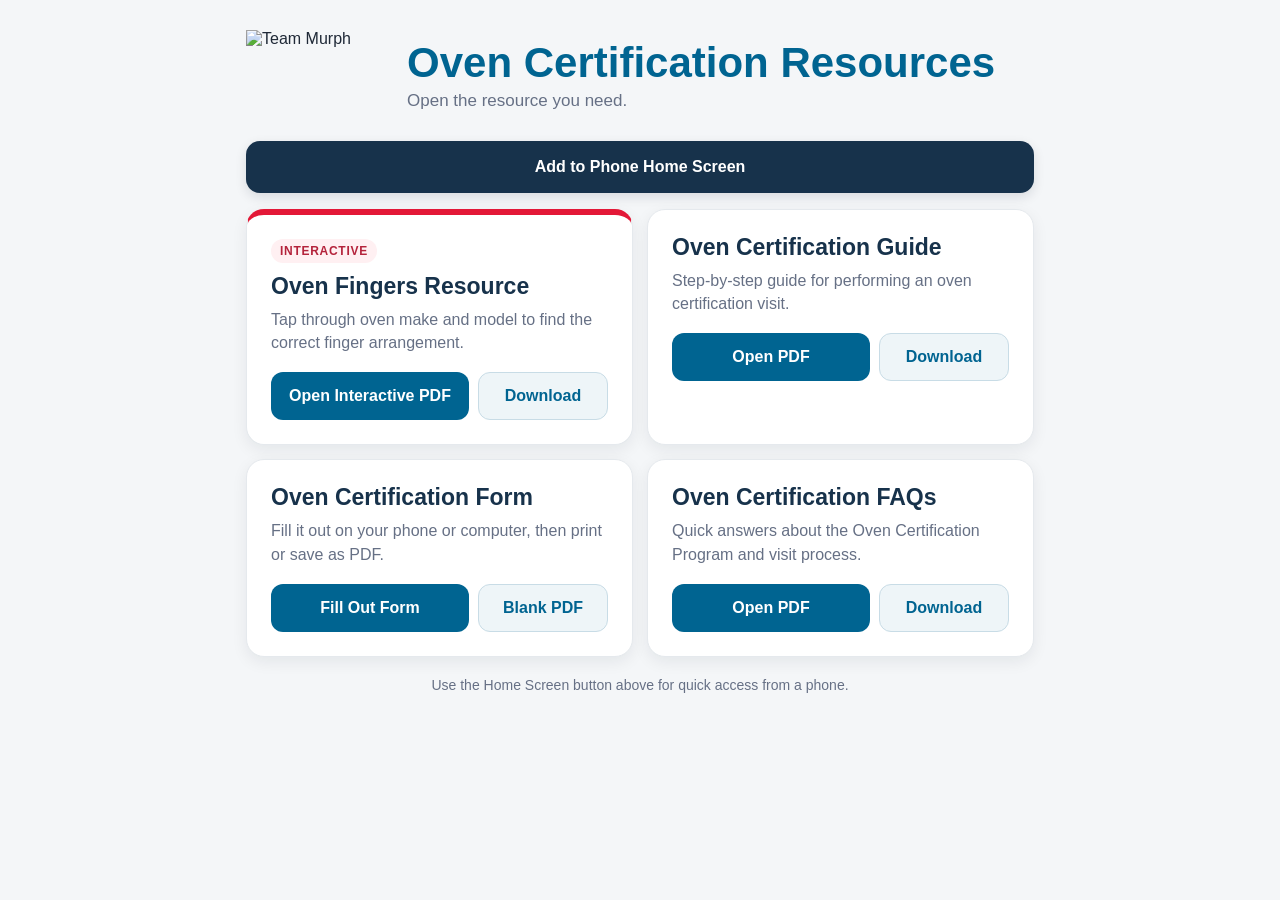
==== index.html @ 9a08cd4f "Render the actual Team Murph logo image in the header" ====
<!doctype html>
<html lang="en">
<head>
  <meta charset="utf-8">
  <meta name="viewport" content="width=device-width,initial-scale=1,viewport-fit=cover">
  <meta name="theme-color" content="#006491">
  <meta name="apple-mobile-web-app-capable" content="yes">
  <meta name="apple-mobile-web-app-title" content="Oven Resources">
  <title>Oven Certification Resources</title>
  <link rel="manifest" href="manifest.webmanifest">
  <link rel="stylesheet" href="styles.css">
</head>
<body>
  <main class="wrap">
    <header class="hero">
      <img class="mark" aria-label="Team Murph" alt="Team Murph" style="background:none;object-fit:contain;display:block" src="[data-uri]">
      <div><h1>Oven Certification Resources</h1><p>Open the resource you need.</p></div>
    </header>

    <button id="installApp" class="install-app" type="button">Add to Phone Home Screen</button>

    <section class="grid" aria-label="Oven certification resources">
      <article class="card featured">
        <div class="eyebrow">Interactive</div>
        <h2>Oven Fingers Resource</h2>
        <p>Tap through oven make and model to find the correct finger arrangement.</p>
        <div class="actions">
          <a class="btn primary" href="viewer.html?doc=fingers">Open Interactive PDF</a>
          <a class="btn secondary" href="pdfs/oven-fingers-interactive.pdf" download>Download</a>
        </div>
      </article>

      <article class="card">
        <h2>Oven Certification Guide</h2>
        <p>Step-by-step guide for performing an oven certification visit.</p>
        <div class="actions">
          <a class="btn primary" href="viewer.html?doc=guide">Open PDF</a>
          <a class="btn secondary" href="pdfs/oven-certification-guide.pdf" download>Download</a>
        </div>
      </article>

      <article class="card">
        <h2>Oven Certification Form</h2>
        <p>Fill it out on your phone or computer, then print or save as PDF.</p>
        <div class="actions">
          <a class="btn primary" href="form.html">Fill Out Form</a>
          <a class="btn secondary" href="viewer.html?doc=form">Blank PDF</a>
        </div>
      </article>

      <article class="card">
        <h2>Oven Certification FAQs</h2>
        <p>Quick answers about the Oven Certification Program and visit process.</p>
        <div class="actions">
          <a class="btn primary" href="viewer.html?doc=faqs">Open PDF</a>
          <a class="btn secondary" href="pdfs/oven-certification-faqs.pdf" download>Download</a>
        </div>
      </article>
    </section>

    <p class="note">Use the Home Screen button above for quick access from a phone.</p>
  </main>

  <div id="installHelp" class="install-modal" hidden>
    <div class="install-dialog" role="dialog" aria-modal="true" aria-labelledby="installTitle">
      <button id="closeInstallHelp" class="modal-close" type="button" aria-label="Close">×</button>
      <h2 id="installTitle">Add to Home Screen</h2>
      <div id="iosInstructions" hidden>
        <p>On iPhone or iPad:</p>
        <ol><li>Tap the <strong>Share</strong> button in Safari.</li><li>Scroll down and tap <strong>Add to Home Screen</strong>.</li><li>Tap <strong>Add</strong>.</li></ol>
      </div>
      <div id="genericInstructions" hidden>
        <p>Open your browser menu and choose <strong>Add to Home screen</strong>, <strong>Install app</strong>, or similar wording.</p>
      </div>
    </div>
  </div>

  <script src="install.js"></script>
</body>
</html>
---- styles.css ----
:root{--blue:#006491;--blue2:#0b86c4;--red:#e31837;--ink:#1f2937;--muted:#667085;--bg:#f4f6f8;--card:#fff;--line:#d9e1e7;--orange:#d87912}*{box-sizing:border-box}html{font-family:Arial,"Segoe UI",sans-serif;background:var(--bg);color:var(--ink)}body{margin:0}a{color:inherit}.wrap{width:min(820px,100%);margin:auto;padding:22px 16px 36px}.hero{display:flex;align-items:center;gap:16px;margin:8px 0 18px}.hero h1{font-size:clamp(28px,7vw,42px);line-height:1.02;margin:0;color:var(--blue)}.hero p{margin:7px 0 0;color:var(--muted);font-size:17px}.mark{width:112px;height:72px;flex:0 0 112px;background:url("[data-uri]") center/contain no-repeat;transform:none}.mark .tile{display:none}.grid{display:grid;grid-template-columns:1fr;gap:14px}.card{background:var(--card);border:1px solid #e5e9ed;border-radius:18px;padding:22px;box-shadow:0 5px 16px rgba(16,24,40,.07)}.card.featured{border-top:6px solid var(--red)}.card h2{margin:0 0 8px;font-size:23px;color:#17324b}.card p{margin:0 0 18px;color:var(--muted);font-size:16px;line-height:1.45}.eyebrow{display:inline-block;background:#fff0f2;color:#b4233b;border-radius:999px;padding:5px 9px;font-size:12px;font-weight:800;text-transform:uppercase;letter-spacing:.06em;margin-bottom:10px}.actions{display:grid;grid-template-columns:1fr;gap:9px}.btn{display:flex;align-items:center;justify-content:center;min-height:48px;padding:12px 16px;border-radius:12px;font-weight:800;text-decoration:none;text-align:center}.btn.primary{background:var(--blue);color:white}.btn.primary:active{background:#004f73}.btn.secondary{background:#eef5f8;color:var(--blue);border:1px solid #c8dce6}.note{text-align:center;color:var(--muted);font-size:14px;margin:20px 8px 0}.install-app{width:100%;min-height:52px;margin:0 0 16px;border:0;border-radius:14px;background:#17324b;color:#fff;font:800 16px Arial,"Segoe UI",sans-serif;cursor:pointer;box-shadow:0 4px 12px rgba(16,24,40,.12)}.install-app:active{transform:translateY(1px)}.install-modal[hidden]{display:none}.install-modal{position:fixed;inset:0;z-index:1000;background:rgba(17,24,39,.6);display:flex;align-items:flex-end;justify-content:center;padding:16px}.install-dialog{position:relative;width:min(520px,100%);background:#fff;border-radius:20px 20px 14px 14px;padding:24px;box-shadow:0 18px 50px rgba(0,0,0,.28)}.install-dialog h2{margin:0 36px 12px 0;color:#17324b}.install-dialog p{margin:0 0 10px;line-height:1.45}.install-dialog ol{margin:8px 0 0;padding-left:22px}.install-dialog li{margin:10px 0;line-height:1.4}.modal-close{position:absolute;right:12px;top:10px;border:0;background:#f2f4f7;border-radius:50%;width:36px;height:36px;font-size:26px;line-height:1;cursor:pointer;color:#475467}@media(min-width:680px){.mark{width:145px;height:93px;flex-basis:145px}.grid{grid-template-columns:1fr 1fr}.actions{grid-template-columns:1fr 130px}.card{padding:24px}.install-modal{align-items:center}.install-dialog{border-radius:20px}}@media(max-width:480px){.hero{align-items:flex-start}.mark{width:92px;height:59px;flex-basis:92px}.hero h1{font-size:30px}}.form-shell{width:min(1000px,100%);margin:auto;padding:16px}.topbar{display:flex;gap:10px;justify-content:space-between;align-items:center;margin-bottom:14px}.back{text-decoration:none;color:var(--blue);font-weight:800}.printbtn{appearance:none;border:0;background:var(--blue);color:white;font-weight:800;border-radius:10px;padding:11px 15px;font-size:15px;cursor:pointer}.paper{background:#fff;border-radius:18px;padding:clamp(18px,4vw,34px);box-shadow:0 5px 18px rgba(16,24,40,.08)}.form-title{border-bottom:4px solid var(--orange);padding-bottom:12px;margin-bottom:18px}.form-title h1{margin:0;color:var(--blue);font-size:clamp(27px,6vw,40px)}.form-title p{margin:5px 0 0;color:#7a4a1f;font-weight:700}.section{margin:22px 0 28px}.section h2{margin:0 0 14px;background:var(--blue2);color:white;border-radius:14px;padding:10px 14px;font-size:21px}.subhead{font-size:19px;margin:18px 0 10px;color:#6a3f19}.fields{display:grid;grid-template-columns:1fr;gap:12px}.fields.cols2{grid-template-columns:1fr}.fields.cols3{grid-template-columns:1fr}label{display:block;font-size:13px;font-weight:800;color:#344054;margin-bottom:5px}input[type=text],input[type=date],input[type=time],input[type=number],textarea,select{width:100%;min-height:44px;border:1px solid #b8c4cc;border-radius:9px;padding:9px 10px;font:inherit;background:white;color:var(--ink)}textarea{min-height:88px;resize:vertical}.table-wrap{overflow-x:auto;border:1px solid var(--line);border-radius:12px}table{border-collapse:collapse;width:100%;min-width:760px}th,td{border-bottom:1px solid var(--line);border-right:1px solid var(--line);padding:8px;vertical-align:middle}th:last-child,td:last-child{border-right:0}tr:last-child td{border-bottom:0}th{background:#edf4f7;color:#17324b;font-size:13px}td:first-child{font-weight:800;white-space:nowrap}td input{min-width:90px}.yn-grid{display:grid;grid-template-columns:1fr;gap:12px}.yn-card{border:1px solid var(--line);border-radius:12px;padding:14px;background:#fffaf5}.yn-card h3{font-size:15px;margin:0 0 9px;color:#17324b}.radio-row{display:flex;flex-wrap:wrap;gap:12px 18px}.radio-row label{font-weight:700;margin:0;display:flex;align-items:center;gap:6px}.radio-row input{width:20px;height:20px}.smallnote{font-size:13px;color:var(--muted);margin-top:8px}.print-actions{display:flex;gap:10px;flex-wrap:wrap;margin-top:22px}.print-actions .btn{border:0;cursor:pointer;font-size:15px}.clear{background:#f2f4f7;color:#475467}@media(min-width:640px){.fields.cols2{grid-template-columns:1fr 1fr}.fields.cols3{grid-template-columns:repeat(3,1fr)}.yn-grid{grid-template-columns:1fr 1fr}}@media print{@page{size:letter portrait;margin:.35in}html,body{background:white}.form-shell{padding:0;width:100%}.topbar,.print-actions,.smallnote{display:none!important}.paper{box-shadow:none;border-radius:0;padding:0}.form-title{margin-bottom:10px}.form-title h1{font-size:24px}.form-title p{font-size:12px}.section{margin:10px 0 14px;break-inside:auto}.section h2{font-size:16px;padding:7px 10px;border-radius:8px;margin-bottom:8px}.subhead{font-size:15px;margin:10px 0 6px}.fields{gap:6px}label{font-size:10px}input[type=text],input[type=date],input[type=time],input[type=number],textarea,select{min-height:30px;border-radius:5px;padding:4px 6px;font-size:11px}textarea{min-height:45px}.table-wrap{overflow:visible;border-radius:5px}table{min-width:0;font-size:9px}th,td{padding:4px}td input{min-width:0;width:100%;font-size:9px}.yn-grid{grid-template-columns:1fr 1fr;gap:6px}.yn-card{padding:7px;border-radius:7px}.yn-card h3{font-size:10px;margin-bottom:4px}.radio-row{gap:5px 9px}.radio-row label{font-size:9px}.radio-row input{width:12px;height:12px}.page-break{break-before:page}.page-break-after{break-after:page}}
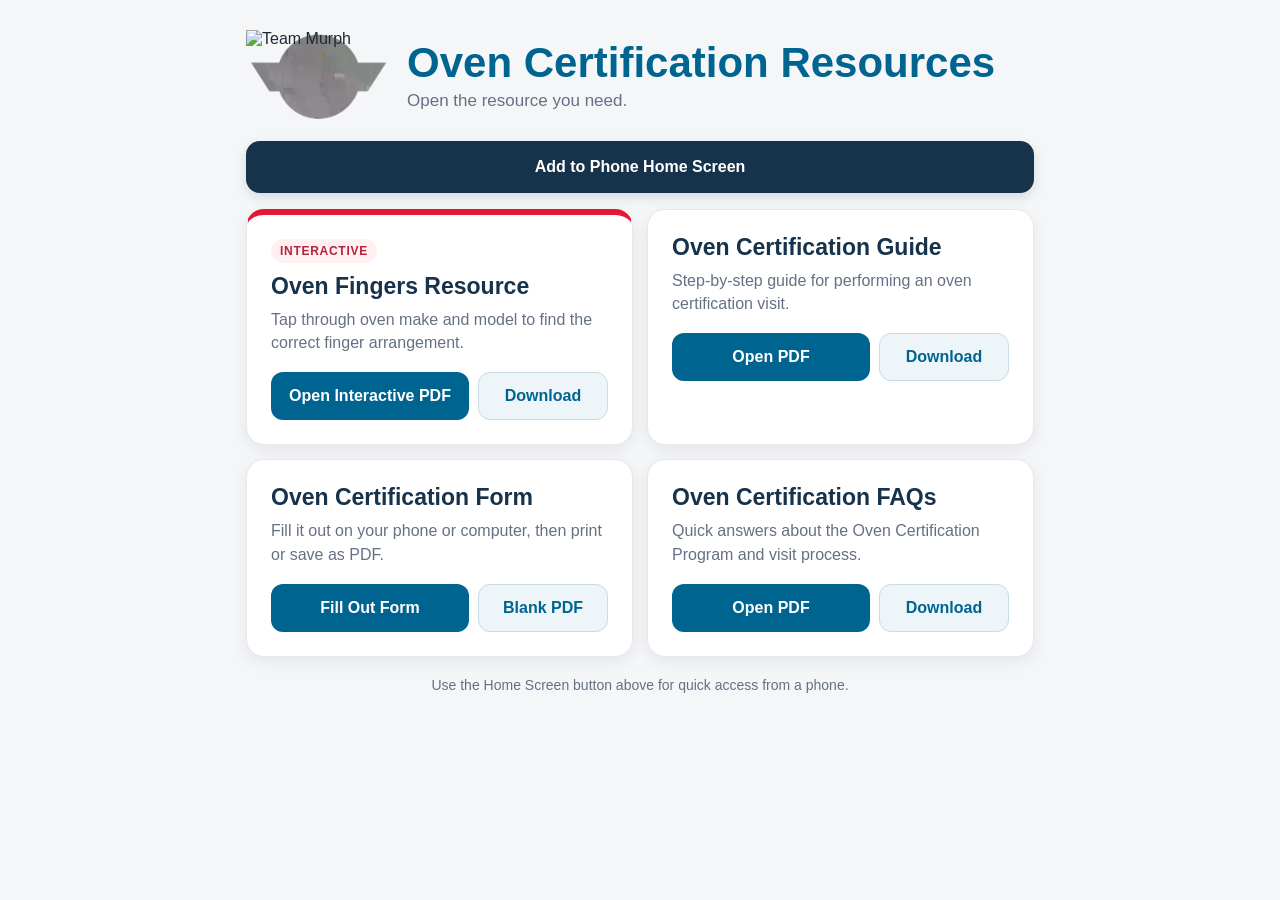
==== commit 6015c708: "Use Team Murph logo file in header" ====
--- a/index.html
+++ b/index.html
@@ -13,7 +13,7 @@
 <body>
   <main class="wrap">
     <header class="hero">
-      <img class="mark" aria-label="Team Murph" alt="Team Murph" style="background:none;object-fit:contain;display:block" src="[data-uri]">
+      <img class="mark" src="https://raw.githubusercontent.com/wadebryant/oven-certification-resources/main/team-murph-logo.webp" alt="Team Murph">
       <div><h1>Oven Certification Resources</h1><p>Open the resource you need.</p></div>
     </header>
 
@@ -67,7 +67,11 @@
       <h2 id="installTitle">Add to Home Screen</h2>
       <div id="iosInstructions" hidden>
         <p>On iPhone or iPad:</p>
-        <ol><li>Tap the <strong>Share</strong> button in Safari.</li><li>Scroll down and tap <strong>Add to Home Screen</strong>.</li><li>Tap <strong>Add</strong>.</li></ol>
+        <ol>
+          <li>Tap the <strong>Share</strong> button in Safari.</li>
+          <li>Scroll down and tap <strong>Add to Home Screen</strong>.</li>
+          <li>Tap <strong>Add</strong>.</li>
+        </ol>
       </div>
       <div id="genericInstructions" hidden>
         <p>Open your browser menu and choose <strong>Add to Home screen</strong>, <strong>Install app</strong>, or similar wording.</p>
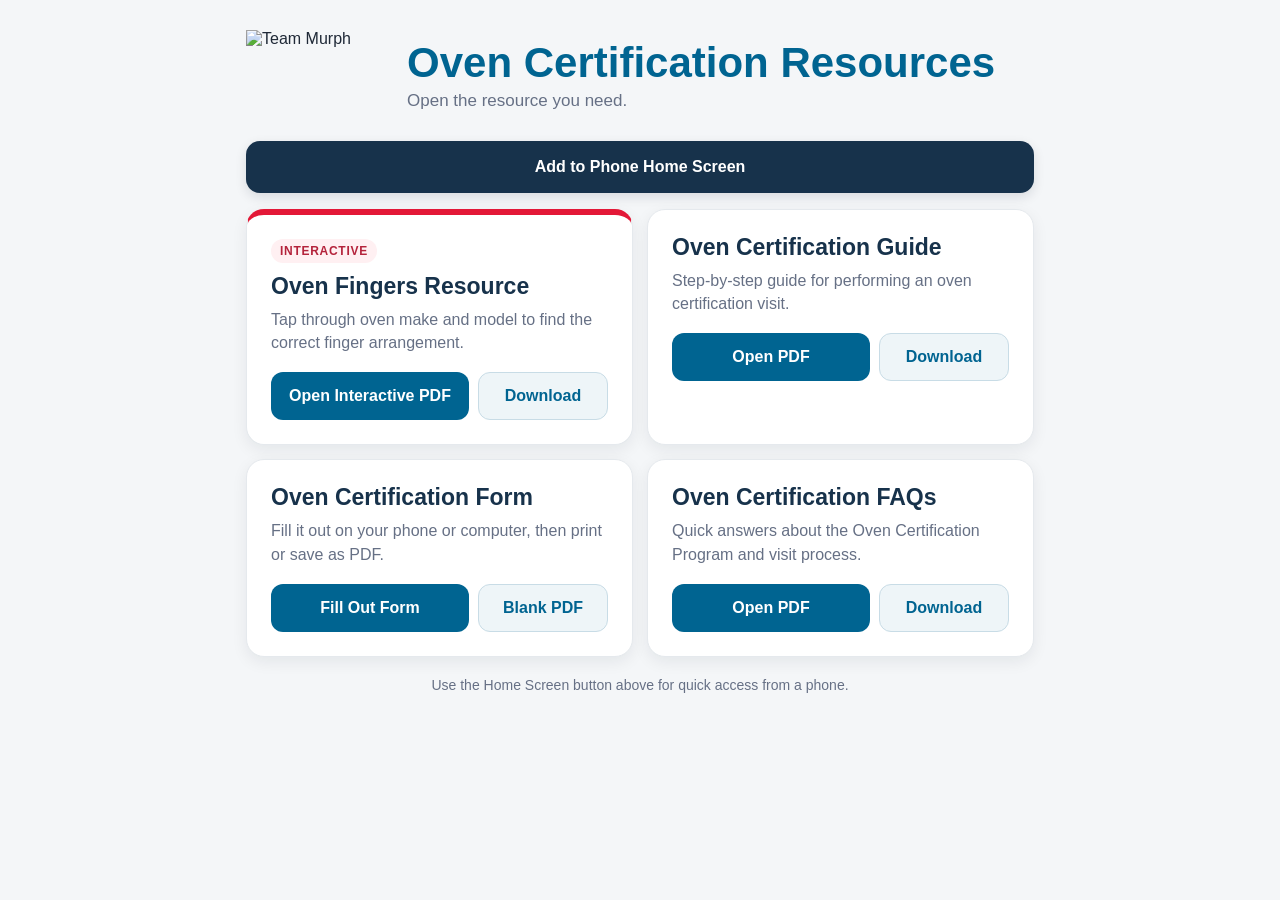
==== commit 11a48fa0: "Make blank certification PDF download directly" ====
--- a/index.html
+++ b/index.html
@@ -44,7 +44,7 @@
         <p>Fill it out on your phone or computer, then print or save as PDF.</p>
         <div class="actions">
           <a class="btn primary" href="form.html">Fill Out Form</a>
-          <a class="btn secondary" href="viewer.html?doc=form">Blank PDF</a>
+          <a class="btn secondary" href="downloads/oven-certification-form.pdf" download="Oven Certification Form July 2026.pdf">Blank PDF</a>
         </div>
       </article>
 
--- a/styles.css
+++ b/styles.css
@@ -1 +1 @@
-:root{--blue:#006491;--blue2:#0b86c4;--red:#e31837;--ink:#1f2937;--muted:#667085;--bg:#f4f6f8;--card:#fff;--line:#d9e1e7;--orange:#d87912}*{box-sizing:border-box}html{font-family:Arial,"Segoe UI",sans-serif;background:var(--bg);color:var(--ink)}body{margin:0}a{color:inherit}.wrap{width:min(820px,100%);margin:auto;padding:22px 16px 36px}.hero{display:flex;align-items:center;gap:16px;margin:8px 0 18px}.hero h1{font-size:clamp(28px,7vw,42px);line-height:1.02;margin:0;color:var(--blue)}.hero p{margin:7px 0 0;color:var(--muted);font-size:17px}.mark{width:112px;height:72px;flex:0 0 112px;background:url("[data-uri]") center/contain no-repeat;transform:none}.mark .tile{display:none}.grid{display:grid;grid-template-columns:1fr;gap:14px}.card{background:var(--card);border:1px solid #e5e9ed;border-radius:18px;padding:22px;box-shadow:0 5px 16px rgba(16,24,40,.07)}.card.featured{border-top:6px solid var(--red)}.card h2{margin:0 0 8px;font-size:23px;color:#17324b}.card p{margin:0 0 18px;color:var(--muted);font-size:16px;line-height:1.45}.eyebrow{display:inline-block;background:#fff0f2;color:#b4233b;border-radius:999px;padding:5px 9px;font-size:12px;font-weight:800;text-transform:uppercase;letter-spacing:.06em;margin-bottom:10px}.actions{display:grid;grid-template-columns:1fr;gap:9px}.btn{display:flex;align-items:center;justify-content:center;min-height:48px;padding:12px 16px;border-radius:12px;font-weight:800;text-decoration:none;text-align:center}.btn.primary{background:var(--blue);color:white}.btn.primary:active{background:#004f73}.btn.secondary{background:#eef5f8;color:var(--blue);border:1px solid #c8dce6}.note{text-align:center;color:var(--muted);font-size:14px;margin:20px 8px 0}.install-app{width:100%;min-height:52px;margin:0 0 16px;border:0;border-radius:14px;background:#17324b;color:#fff;font:800 16px Arial,"Segoe UI",sans-serif;cursor:pointer;box-shadow:0 4px 12px rgba(16,24,40,.12)}.install-app:active{transform:translateY(1px)}.install-modal[hidden]{display:none}.install-modal{position:fixed;inset:0;z-index:1000;background:rgba(17,24,39,.6);display:flex;align-items:flex-end;justify-content:center;padding:16px}.install-dialog{position:relative;width:min(520px,100%);background:#fff;border-radius:20px 20px 14px 14px;padding:24px;box-shadow:0 18px 50px rgba(0,0,0,.28)}.install-dialog h2{margin:0 36px 12px 0;color:#17324b}.install-dialog p{margin:0 0 10px;line-height:1.45}.install-dialog ol{margin:8px 0 0;padding-left:22px}.install-dialog li{margin:10px 0;line-height:1.4}.modal-close{position:absolute;right:12px;top:10px;border:0;background:#f2f4f7;border-radius:50%;width:36px;height:36px;font-size:26px;line-height:1;cursor:pointer;color:#475467}@media(min-width:680px){.mark{width:145px;height:93px;flex-basis:145px}.grid{grid-template-columns:1fr 1fr}.actions{grid-template-columns:1fr 130px}.card{padding:24px}.install-modal{align-items:center}.install-dialog{border-radius:20px}}@media(max-width:480px){.hero{align-items:flex-start}.mark{width:92px;height:59px;flex-basis:92px}.hero h1{font-size:30px}}.form-shell{width:min(1000px,100%);margin:auto;padding:16px}.topbar{display:flex;gap:10px;justify-content:space-between;align-items:center;margin-bottom:14px}.back{text-decoration:none;color:var(--blue);font-weight:800}.printbtn{appearance:none;border:0;background:var(--blue);color:white;font-weight:800;border-radius:10px;padding:11px 15px;font-size:15px;cursor:pointer}.paper{background:#fff;border-radius:18px;padding:clamp(18px,4vw,34px);box-shadow:0 5px 18px rgba(16,24,40,.08)}.form-title{border-bottom:4px solid var(--orange);padding-bottom:12px;margin-bottom:18px}.form-title h1{margin:0;color:var(--blue);font-size:clamp(27px,6vw,40px)}.form-title p{margin:5px 0 0;color:#7a4a1f;font-weight:700}.section{margin:22px 0 28px}.section h2{margin:0 0 14px;background:var(--blue2);color:white;border-radius:14px;padding:10px 14px;font-size:21px}.subhead{font-size:19px;margin:18px 0 10px;color:#6a3f19}.fields{display:grid;grid-template-columns:1fr;gap:12px}.fields.cols2{grid-template-columns:1fr}.fields.cols3{grid-template-columns:1fr}label{display:block;font-size:13px;font-weight:800;color:#344054;margin-bottom:5px}input[type=text],input[type=date],input[type=time],input[type=number],textarea,select{width:100%;min-height:44px;border:1px solid #b8c4cc;border-radius:9px;padding:9px 10px;font:inherit;background:white;color:var(--ink)}textarea{min-height:88px;resize:vertical}.table-wrap{overflow-x:auto;border:1px solid var(--line);border-radius:12px}table{border-collapse:collapse;width:100%;min-width:760px}th,td{border-bottom:1px solid var(--line);border-right:1px solid var(--line);padding:8px;vertical-align:middle}th:last-child,td:last-child{border-right:0}tr:last-child td{border-bottom:0}th{background:#edf4f7;color:#17324b;font-size:13px}td:first-child{font-weight:800;white-space:nowrap}td input{min-width:90px}.yn-grid{display:grid;grid-template-columns:1fr;gap:12px}.yn-card{border:1px solid var(--line);border-radius:12px;padding:14px;background:#fffaf5}.yn-card h3{font-size:15px;margin:0 0 9px;color:#17324b}.radio-row{display:flex;flex-wrap:wrap;gap:12px 18px}.radio-row label{font-weight:700;margin:0;display:flex;align-items:center;gap:6px}.radio-row input{width:20px;height:20px}.smallnote{font-size:13px;color:var(--muted);margin-top:8px}.print-actions{display:flex;gap:10px;flex-wrap:wrap;margin-top:22px}.print-actions .btn{border:0;cursor:pointer;font-size:15px}.clear{background:#f2f4f7;color:#475467}@media(min-width:640px){.fields.cols2{grid-template-columns:1fr 1fr}.fields.cols3{grid-template-columns:repeat(3,1fr)}.yn-grid{grid-template-columns:1fr 1fr}}@media print{@page{size:letter portrait;margin:.35in}html,body{background:white}.form-shell{padding:0;width:100%}.topbar,.print-actions,.smallnote{display:none!important}.paper{box-shadow:none;border-radius:0;padding:0}.form-title{margin-bottom:10px}.form-title h1{font-size:24px}.form-title p{font-size:12px}.section{margin:10px 0 14px;break-inside:auto}.section h2{font-size:16px;padding:7px 10px;border-radius:8px;margin-bottom:8px}.subhead{font-size:15px;margin:10px 0 6px}.fields{gap:6px}label{font-size:10px}input[type=text],input[type=date],input[type=time],input[type=number],textarea,select{min-height:30px;border-radius:5px;padding:4px 6px;font-size:11px}textarea{min-height:45px}.table-wrap{overflow:visible;border-radius:5px}table{min-width:0;font-size:9px}th,td{padding:4px}td input{min-width:0;width:100%;font-size:9px}.yn-grid{grid-template-columns:1fr 1fr;gap:6px}.yn-card{padding:7px;border-radius:7px}.yn-card h3{font-size:10px;margin-bottom:4px}.radio-row{gap:5px 9px}.radio-row label{font-size:9px}.radio-row input{width:12px;height:12px}.page-break{break-before:page}.page-break-after{break-after:page}}+:root{--blue:#006491;--blue2:#0b86c4;--red:#e31837;--ink:#1f2937;--muted:#667085;--bg:#f4f6f8;--card:#fff;--line:#d9e1e7;--orange:#d87912}*{box-sizing:border-box}html{font-family:Arial,"Segoe UI",sans-serif;background:var(--bg);color:var(--ink)}body{margin:0}a{color:inherit}.wrap{width:min(820px,100%);margin:auto;padding:22px 16px 36px}.hero{display:flex;align-items:center;gap:16px;margin:8px 0 18px}.mark{display:block;width:112px;height:72px;flex:0 0 112px;object-fit:contain}.hero h1{font-size:clamp(28px,7vw,42px);line-height:1.02;margin:0;color:var(--blue)}.hero p{margin:7px 0 0;color:var(--muted);font-size:17px}.install-app{width:100%;min-height:52px;margin:0 0 16px;border:0;border-radius:14px;background:#17324b;color:#fff;font:800 16px Arial,"Segoe UI",sans-serif;cursor:pointer;box-shadow:0 4px 12px rgba(16,24,40,.12)}.install-app:active{transform:translateY(1px)}.grid{display:grid;grid-template-columns:1fr;gap:14px}.card{background:var(--card);border:1px solid #e5e9ed;border-radius:18px;padding:22px;box-shadow:0 5px 16px rgba(16,24,40,.07)}.card.featured{border-top:6px solid var(--red)}.card h2{margin:0 0 8px;font-size:23px;color:#17324b}.card p{margin:0 0 18px;color:var(--muted);font-size:16px;line-height:1.45}.eyebrow{display:inline-block;background:#fff0f2;color:#b4233b;border-radius:999px;padding:5px 9px;font-size:12px;font-weight:800;text-transform:uppercase;letter-spacing:.06em;margin-bottom:10px}.actions{display:grid;grid-template-columns:1fr;gap:9px}.btn{display:flex;align-items:center;justify-content:center;min-height:48px;padding:12px 16px;border-radius:12px;font-weight:800;text-decoration:none;text-align:center}.btn.primary{background:var(--blue);color:white}.btn.primary:active{background:#004f73}.btn.secondary{background:#eef5f8;color:var(--blue);border:1px solid #c8dce6}.note{text-align:center;color:var(--muted);font-size:14px;margin:20px 8px 0}.install-modal[hidden]{display:none}.install-modal{position:fixed;inset:0;z-index:1000;background:rgba(17,24,39,.6);display:flex;align-items:flex-end;justify-content:center;padding:16px}.install-dialog{position:relative;width:min(520px,100%);background:#fff;border-radius:20px 20px 14px 14px;padding:24px;box-shadow:0 18px 50px rgba(0,0,0,.28)}.install-dialog h2{margin:0 36px 12px 0;color:#17324b}.install-dialog p{margin:0 0 10px;line-height:1.45}.install-dialog ol{margin:8px 0 0;padding-left:22px}.install-dialog li{margin:10px 0;line-height:1.4}.modal-close{position:absolute;right:12px;top:10px;border:0;background:#f2f4f7;border-radius:50%;width:36px;height:36px;font-size:26px;line-height:1;cursor:pointer;color:#475467}@media(min-width:680px){.mark{width:145px;height:93px;flex-basis:145px}.grid{grid-template-columns:1fr 1fr}.actions{grid-template-columns:1fr 130px}.card{padding:24px}.install-modal{align-items:center}.install-dialog{border-radius:20px}}@media(max-width:480px){.hero{align-items:center}.mark{width:92px;height:59px;flex-basis:92px}.hero h1{font-size:30px}}.form-shell{width:min(1000px,100%);margin:auto;padding:16px}.topbar{display:flex;gap:10px;justify-content:space-between;align-items:center;margin-bottom:14px}.back{text-decoration:none;color:var(--blue);font-weight:800}.printbtn{appearance:none;border:0;background:var(--blue);color:white;font-weight:800;border-radius:10px;padding:11px 15px;font-size:15px;cursor:pointer}.paper{background:#fff;border-radius:18px;padding:clamp(18px,4vw,34px);box-shadow:0 5px 18px rgba(16,24,40,.08)}.form-title{border-bottom:4px solid var(--orange);padding-bottom:12px;margin-bottom:18px}.form-title h1{margin:0;color:var(--blue);font-size:clamp(27px,6vw,40px)}.form-title p{margin:5px 0 0;color:#7a4a1f;font-weight:700}.section{margin:22px 0 28px}.section h2{margin:0 0 14px;background:var(--blue2);color:white;border-radius:14px;padding:10px 14px;font-size:21px}.subhead{font-size:19px;margin:18px 0 10px;color:#6a3f19}.fields{display:grid;grid-template-columns:1fr;gap:12px}.fields.cols2{grid-template-columns:1fr}.fields.cols3{grid-template-columns:1fr}label{display:block;font-size:13px;font-weight:800;color:#344054;margin-bottom:5px}input[type=text],input[type=date],input[type=time],input[type=number],textarea,select{width:100%;min-height:44px;border:1px solid #b8c4cc;border-radius:9px;padding:9px 10px;font:inherit;background:white;color:var(--ink)}textarea{min-height:88px;resize:vertical}.table-wrap{overflow-x:auto;border:1px solid var(--line);border-radius:12px}table{border-collapse:collapse;width:100%;min-width:760px}th,td{border-bottom:1px solid var(--line);border-right:1px solid var(--line);padding:8px;vertical-align:middle}th:last-child,td:last-child{border-right:0}tr:last-child td{border-bottom:0}th{background:#edf4f7;color:#17324b;font-size:13px}td:first-child{font-weight:800;white-space:nowrap}td input{min-width:90px}.yn-grid{display:grid;grid-template-columns:1fr;gap:12px}.yn-card{border:1px solid var(--line);border-radius:12px;padding:14px;background:#fffaf5}.yn-card h3{font-size:15px;margin:0 0 9px;color:#17324b}.radio-row{display:flex;flex-wrap:wrap;gap:12px 18px}.radio-row label{font-weight:700;margin:0;display:flex;align-items:center;gap:6px}.radio-row input{width:20px;height:20px}.smallnote{font-size:13px;color:var(--muted);margin-top:8px}.print-actions{display:flex;gap:10px;flex-wrap:wrap;margin-top:22px}.print-actions .btn{border:0;cursor:pointer;font-size:15px}.clear{background:#f2f4f7;color:#475467}@media(min-width:640px){.fields.cols2{grid-template-columns:1fr 1fr}.fields.cols3{grid-template-columns:repeat(3,1fr)}.yn-grid{grid-template-columns:1fr 1fr}}@media print{@page{size:letter portrait;margin:.35in}html,body{background:white}.form-shell{padding:0;width:100%}.topbar,.print-actions,.smallnote{display:none!important}.paper{box-shadow:none;border-radius:0;padding:0}.form-title{margin-bottom:10px}.form-title h1{font-size:24px}.form-title p{font-size:12px}.section{margin:10px 0 14px;break-inside:auto}.section h2{font-size:16px;padding:7px 10px;border-radius:8px;margin-bottom:8px}.subhead{font-size:15px;margin:10px 0 6px}.fields{gap:6px}label{font-size:10px}input[type=text],input[type=date],input[type=time],input[type=number],textarea,select{min-height:30px;border-radius:5px;padding:4px 6px;font-size:11px}textarea{min-height:45px}.table-wrap{overflow:visible;border-radius:5px}table{min-width:0;font-size:9px}th,td{padding:4px}td input{min-width:0;width:100%;font-size:9px}.yn-grid{grid-template-columns:1fr 1fr;gap:6px}.yn-card{padding:7px;border-radius:7px}.yn-card h3{font-size:10px;margin-bottom:4px}.radio-row{gap:5px 9px}.radio-row label{font-size:9px}.radio-row input{width:12px;height:12px}.page-break{break-before:page}.page-break-after{break-after:page}}
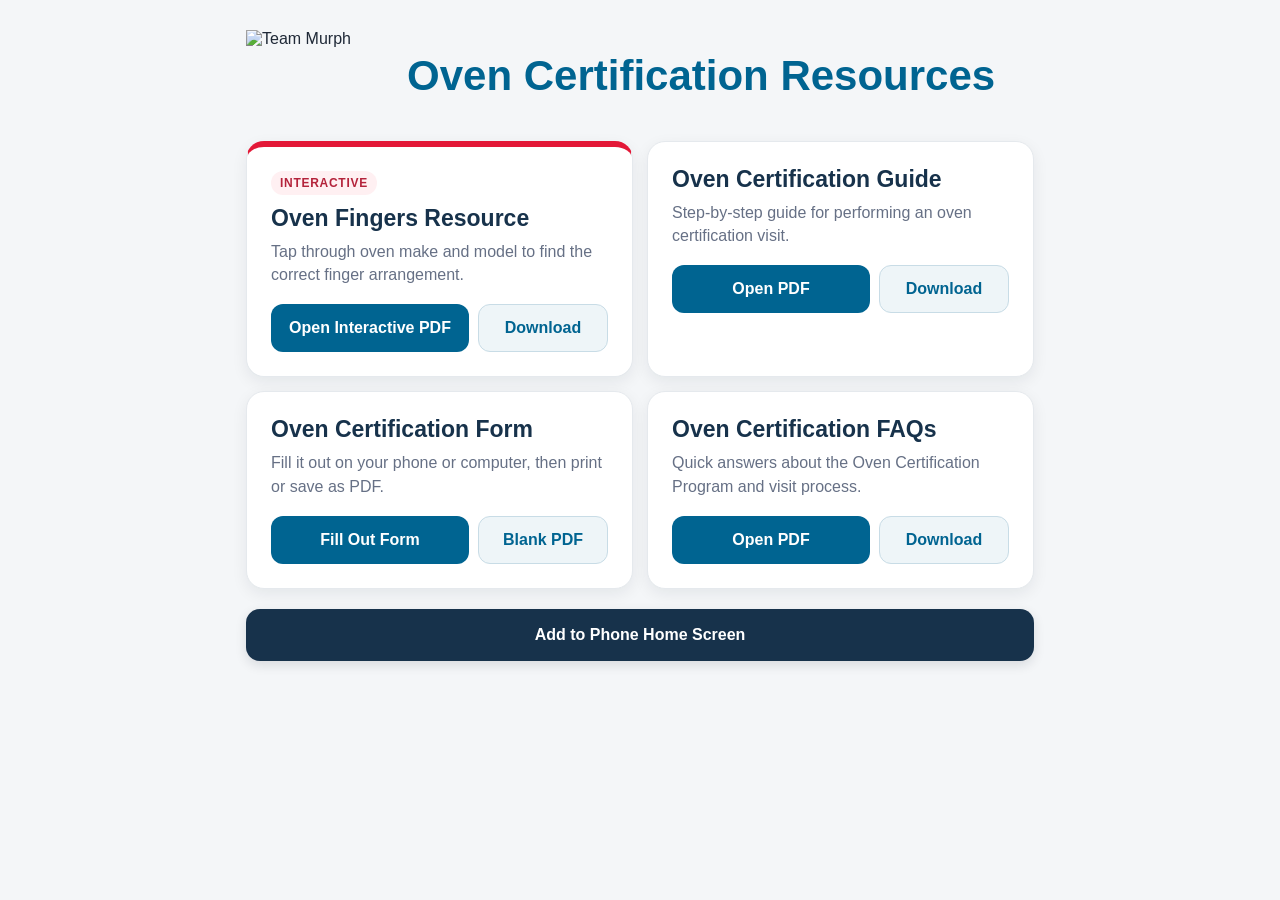
==== commit affda7a8: "Move home screen button to bottom and simplify header" ====
--- a/index.html
+++ b/index.html
@@ -14,10 +14,8 @@
   <main class="wrap">
     <header class="hero">
       <img class="mark" src="https://raw.githubusercontent.com/wadebryant/oven-certification-resources/main/team-murph-logo.webp" alt="Team Murph">
-      <div><h1>Oven Certification Resources</h1><p>Open the resource you need.</p></div>
+      <div><h1>Oven Certification Resources</h1></div>
     </header>
-
-    <button id="installApp" class="install-app" type="button">Add to Phone Home Screen</button>
 
     <section class="grid" aria-label="Oven certification resources">
       <article class="card featured">
@@ -26,7 +24,7 @@
         <p>Tap through oven make and model to find the correct finger arrangement.</p>
         <div class="actions">
           <a class="btn primary" href="viewer.html?doc=fingers">Open Interactive PDF</a>
-          <a class="btn secondary" href="pdfs/oven-fingers-interactive.pdf" download>Download</a>
+          <a class="btn secondary" href="downloads/oven-fingers-interactive.pdf" download="Oven Fingers Interactive Resource July 2026.pdf" data-force-download data-filename="Oven Fingers Interactive Resource July 2026.pdf">Download</a>
         </div>
       </article>
 
@@ -35,7 +33,7 @@
         <p>Step-by-step guide for performing an oven certification visit.</p>
         <div class="actions">
           <a class="btn primary" href="viewer.html?doc=guide">Open PDF</a>
-          <a class="btn secondary" href="pdfs/oven-certification-guide.pdf" download>Download</a>
+          <a class="btn secondary" href="downloads/oven-certification-guide.pdf" download="Oven Certification Guide July 2026.pdf" data-force-download data-filename="Oven Certification Guide July 2026.pdf">Download</a>
         </div>
       </article>
 
@@ -44,7 +42,7 @@
         <p>Fill it out on your phone or computer, then print or save as PDF.</p>
         <div class="actions">
           <a class="btn primary" href="form.html">Fill Out Form</a>
-          <a class="btn secondary" href="downloads/oven-certification-form.pdf" download="Oven Certification Form July 2026.pdf">Blank PDF</a>
+          <a class="btn secondary" href="downloads/oven-certification-form.pdf" download="Oven Certification Form July 2026.pdf" data-force-download data-filename="Oven Certification Form July 2026.pdf">Blank PDF</a>
         </div>
       </article>
 
@@ -53,12 +51,12 @@
         <p>Quick answers about the Oven Certification Program and visit process.</p>
         <div class="actions">
           <a class="btn primary" href="viewer.html?doc=faqs">Open PDF</a>
-          <a class="btn secondary" href="pdfs/oven-certification-faqs.pdf" download>Download</a>
+          <a class="btn secondary" href="downloads/oven-certification-faqs.pdf" download="Oven Certification Visit FAQs.pdf" data-force-download data-filename="Oven Certification Visit FAQs.pdf">Download</a>
         </div>
       </article>
     </section>
 
-    <p class="note">Use the Home Screen button above for quick access from a phone.</p>
+    <button id="installApp" class="install-app" type="button" style="margin-top:20px">Add to Phone Home Screen</button>
   </main>
 
   <div id="installHelp" class="install-modal" hidden>
@@ -79,6 +77,7 @@
     </div>
   </div>
 
+  <script src="downloads.js"></script>
   <script src="install.js"></script>
 </body>
 </html>
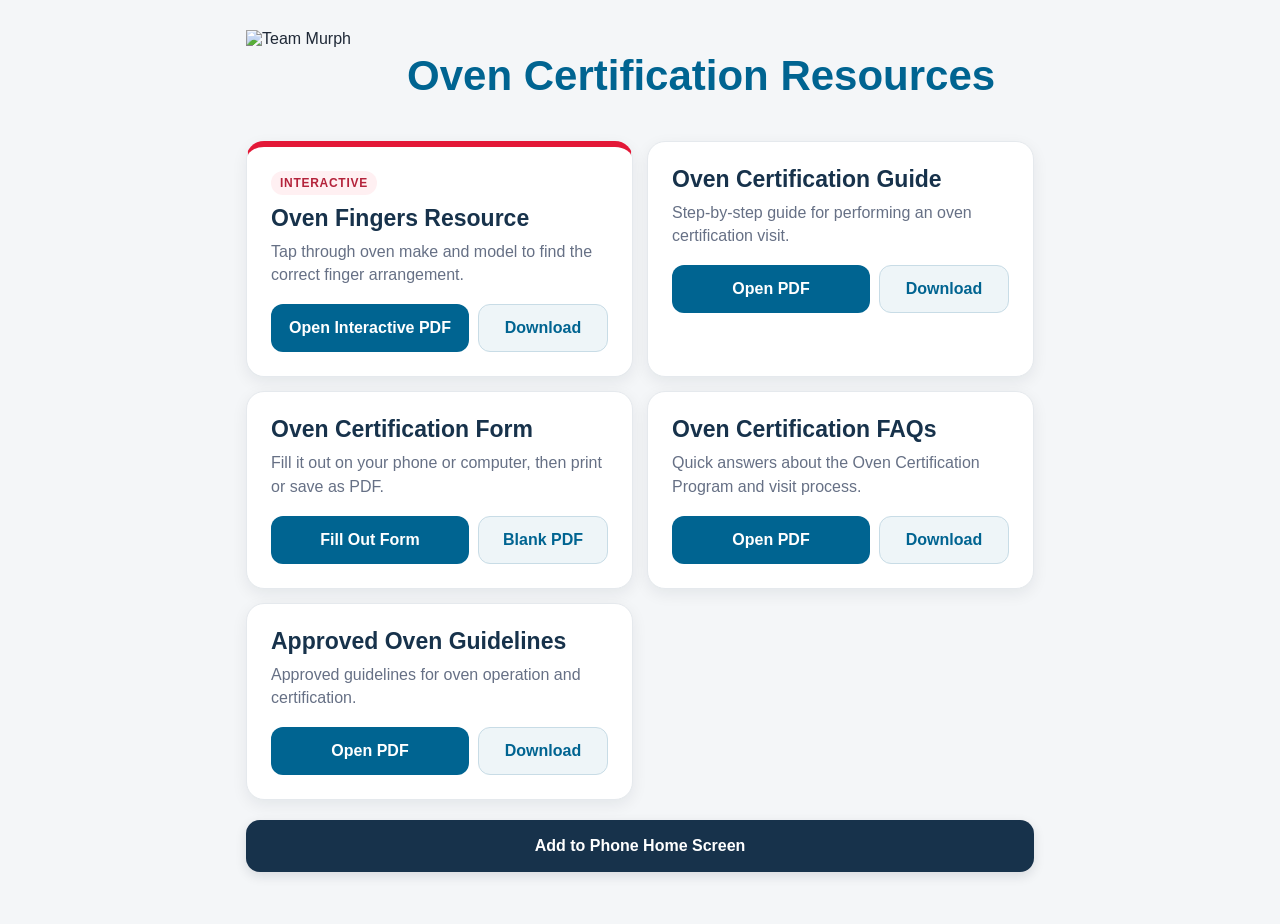
==== commit 0a8d6323: "Add Approved Oven Guidelines resource" ====
--- a/index.html
+++ b/index.html
@@ -7,7 +7,8 @@
   <meta name="apple-mobile-web-app-capable" content="yes">
   <meta name="apple-mobile-web-app-title" content="Oven Resources">
   <title>Oven Certification Resources</title>
-  <link rel="manifest" href="manifest.webmanifest">
+  <link rel="manifest" href="manifest.webmanifest?v=20260814-tmicon">
+  <link rel="apple-touch-icon" href="team-murph-logo.webp?v=20260814-tmicon">
   <link rel="stylesheet" href="styles.css">
 </head>
 <body>
@@ -24,7 +25,7 @@
         <p>Tap through oven make and model to find the correct finger arrangement.</p>
         <div class="actions">
           <a class="btn primary" href="viewer.html?doc=fingers">Open Interactive PDF</a>
-          <a class="btn secondary" href="downloads/oven-fingers-interactive.pdf" download="Oven Fingers Interactive Resource July 2026.pdf" data-force-download data-filename="Oven Fingers Interactive Resource July 2026.pdf">Download</a>
+          <a class="btn secondary" href="downloads/oven-fingers-interactive.pdf" download="Oven Fingers Interactive Resource August 2026.pdf" data-force-download data-filename="Oven Fingers Interactive Resource August 2026.pdf">Download</a>
         </div>
       </article>
 
@@ -54,6 +55,15 @@
           <a class="btn secondary" href="downloads/oven-certification-faqs.pdf" download="Oven Certification Visit FAQs.pdf" data-force-download data-filename="Oven Certification Visit FAQs.pdf">Download</a>
         </div>
       </article>
+
+      <article class="card">
+        <h2>Approved Oven Guidelines</h2>
+        <p>Approved guidelines for oven operation and certification.</p>
+        <div class="actions">
+          <a class="btn primary" href="viewer.html?doc=guidelines">Open PDF</a>
+          <a class="btn secondary" href="downloads/approved-oven-guidelines.pdf" download="Approved Oven Guidelines.pdf" data-force-download data-filename="Approved Oven Guidelines.pdf">Download</a>
+        </div>
+      </article>
     </section>
 
     <button id="installApp" class="install-app" type="button" style="margin-top:20px">Add to Phone Home Screen</button>
